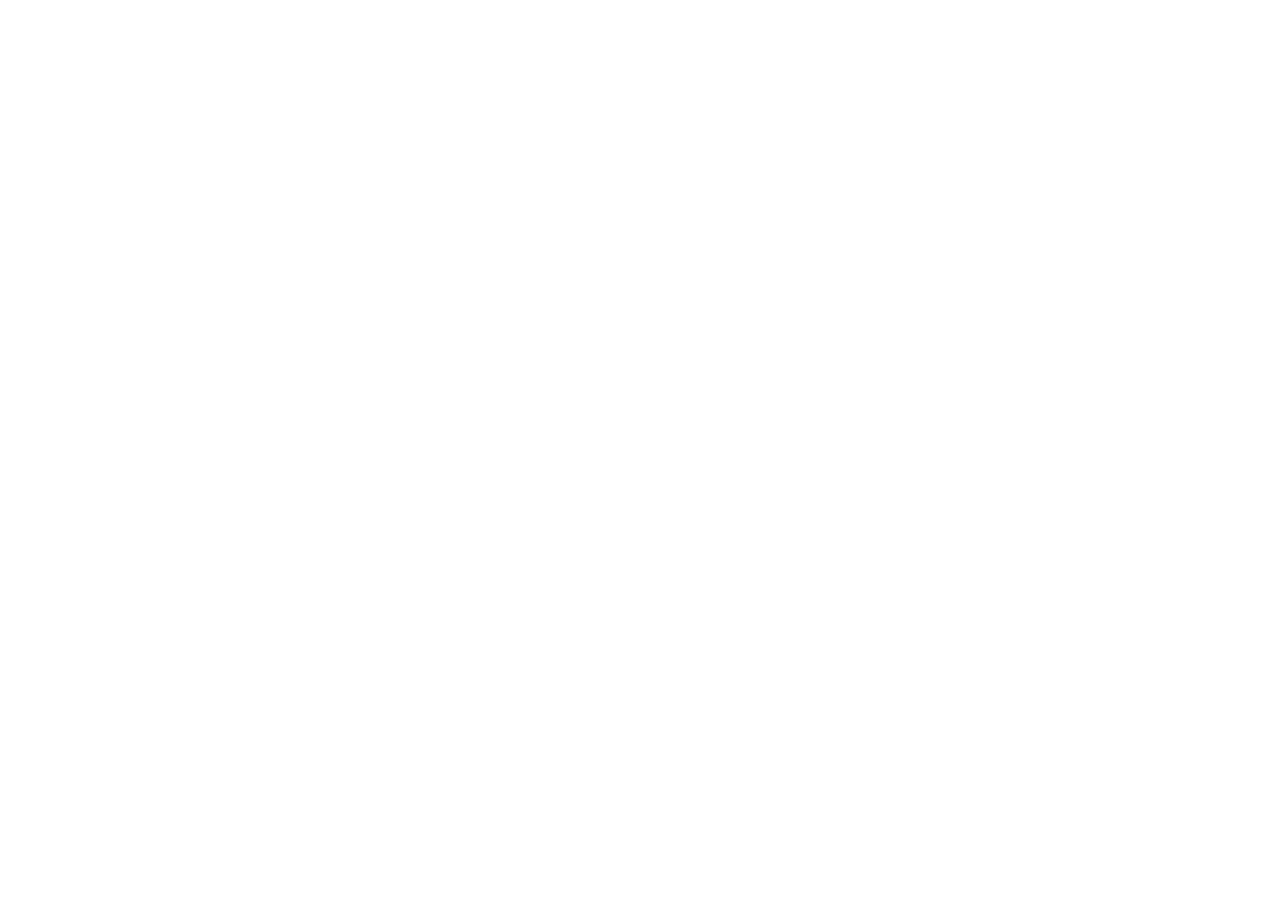
==== index.html @ 6b7f16f5 "starter" ====
<!DOCTYPE html>
<html lang="en">

<head>
    <meta charset="UTF-8">
    <meta name="viewport" content="width=device-width, initial-scale=1.0">
    <title>Portfoilio</title>
</head>

<body>

</body>

</html>
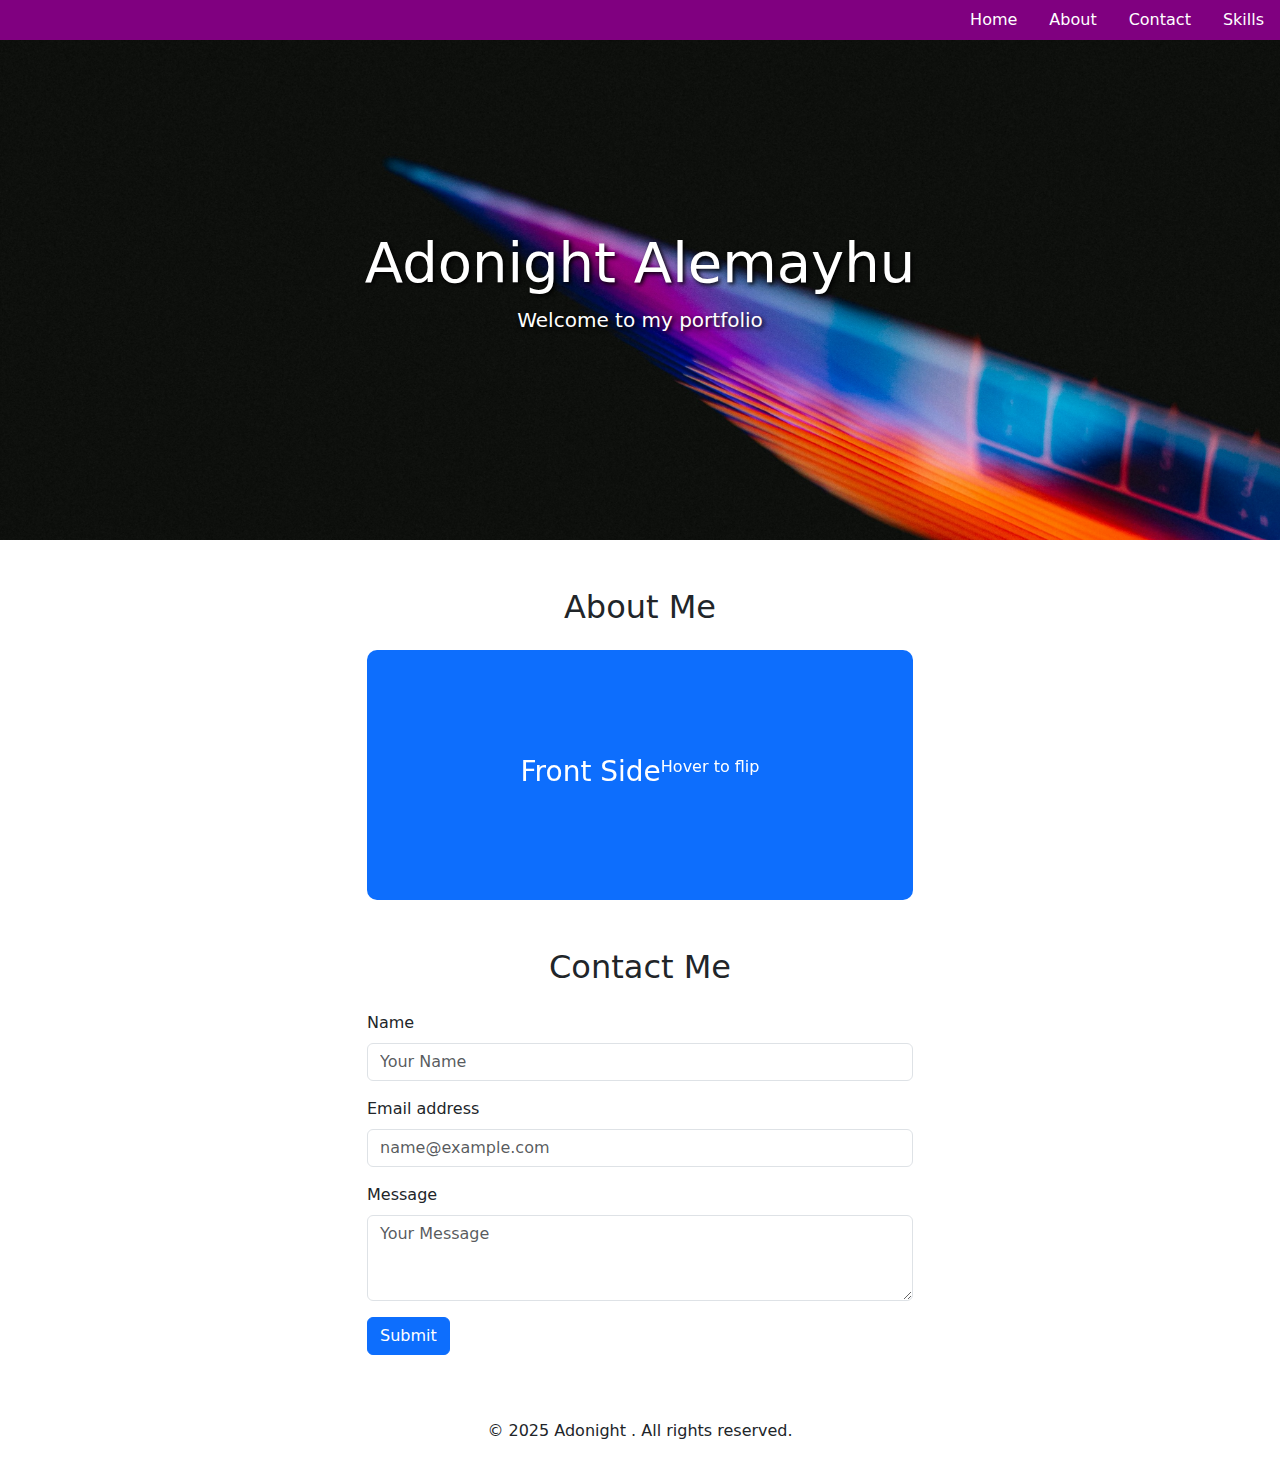
==== commit be1429a2: "bg img and outline" ====
--- a/index.html
+++ b/index.html
@@ -1,14 +1,125 @@
-<!DOCTYPE html>
+<!doctype html>
 <html lang="en">
 
 <head>
-    <meta charset="UTF-8">
-    <meta name="viewport" content="width=device-width, initial-scale=1.0">
-    <title>Portfoilio</title>
+    <meta charset="utf-8">
+    <meta name="viewport" content="width=device-width, initial-scale=1">
+    <title>Bootstrap demo</title>
+    <link href="https://cdn.jsdelivr.net/npm/bootstrap@5.3.3/dist/css/bootstrap.min.css" rel="stylesheet" integrity="sha384-QWTKZyjpPEjISv5WaRU9OFeRpok6YctnYmDr5pNlyT2bRjXh0JMhjY6hW+ALEwIH" crossorigin="anonymous">
+    <style>
+        .flip-card {
+            perspective: 1000px;
+        }
+        
+        .flip-card-inner {
+            width: 100%;
+            height: 250px;
+            transition: transform 0.6s;
+            transform-style: preserve-3d;
+        }
+        
+        .flip-card:hover .flip-card-inner {
+            transform: rotateY(180deg);
+        }
+        
+        .flip-card-front,
+        .flip-card-back {
+            position: absolute;
+            width: 100%;
+            height: 100%;
+            backface-visibility: hidden;
+            display: flex;
+            justify-content: center;
+            align-items: center;
+            border-radius: 10px;
+            padding: 20px;
+            color: white;
+            text-align: center;
+        }
+        
+        .flip-card-front {
+            background: purple;
+        }
+        
+        .flip-card-back {
+            background: darkslateblue;
+            transform: rotateY(180deg);
+        }
+    </style>
+
 </head>
 
 <body>
 
+    <ul class="nav justify-content-end bg-purple" style="background-color: purple;">
+        <li class="nav-item">
+            <a class="nav-link active" aria-current="page" href="#" style="color: white;">Home</a>
+        </li>
+        <li class="nav-item">
+            <a class="nav-link" href="#about" style="color: white;">About</a>
+        </li>
+        <li class="nav-item">
+            <a class="nav-link" href="#" style="color: white;">Contact</a>
+        </li>
+        <li class="nav-item">
+            <a class="nav-link disabled" aria-disabled="true" style="color: white;">Skills</a>
+        </li>
+    </ul>
+    </ul>
+    <div class="jumbotron jumbotron-fluid" style="background-image: url('bg.jpg'); background-size: cover; color: white; text-shadow: 2px 2px 4px #000000; height: 500px;">
+        <div class="container d-flex flex-column justify-content-center align-items-center" style="height: 100%;">
+            <h1 class="display-4 text-center">Adonight Alemayhu</h1>
+            <p class="lead text-center">Welcome to my portfolio</p>
+        </div>
+    </div>
+    <div id="about" class="container my-5">
+        <h2 class="text-center mb-4">About Me</h2>
+        <div class="row justify-content-center">
+            <div class="col-md-6">
+                <div class="flip-card">
+                    <div class="flip-card-inner">
+                        <div class="flip-card-front bg-primary text-white">
+                            <h3>Front Side</h3>
+                            <p>Hover to flip</p>
+                        </div>
+                        <div class="flip-card-back bg-secondary text-white">
+                            <h3>Back Side</h3>
+                            <p>More information about me.</p>
+                        </div>
+                    </div>
+                </div>
+            </div>
+        </div>
+    </div>
+    </div>
+
+    <div id="contact" class="container my-5">
+        <h2 class="text-center mb-4">Contact Me</h2>
+        <div class="row justify-content-center">
+            <div class="col-md-6">
+                <form>
+                    <div class="mb-3">
+                        <label for="name" class="form-label">Name</label>
+                        <input type="text" class="form-control" id="name" placeholder="Your Name">
+                    </div>
+                    <div class="mb-3">
+                        <label for="email" class="form-label">Email address</label>
+                        <input type="email" class="form-control" id="email" placeholder="name@example.com">
+                    </div>
+                    <div class="mb-3">
+                        <label for="message" class="form-label">Message</label>
+                        <textarea class="form-control" id="message" rows="3" placeholder="Your Message"></textarea>
+                    </div>
+                    <button type="submit" class="btn btn-primary">Submit</button>
+                </form>
+            </div>
+        </div>
+    </div>
+
+    <script src="https://cdn.jsdelivr.net/npm/bootstrap@5.3.3/dist/js/bootstrap.bundle.min.js" integrity="sha384-YvpcrYf0tY3lHB60NNkmXc5s9fDVZLESaAA55NDzOxhy9GkcIdslK1eN7N6jIeHz" crossorigin="anonymous"></script>
 </body>
+<footer class="text-center p-3">
+    <p>&copy; 2025 Adonight . All rights reserved.</p>
+</footer>
 
 </html>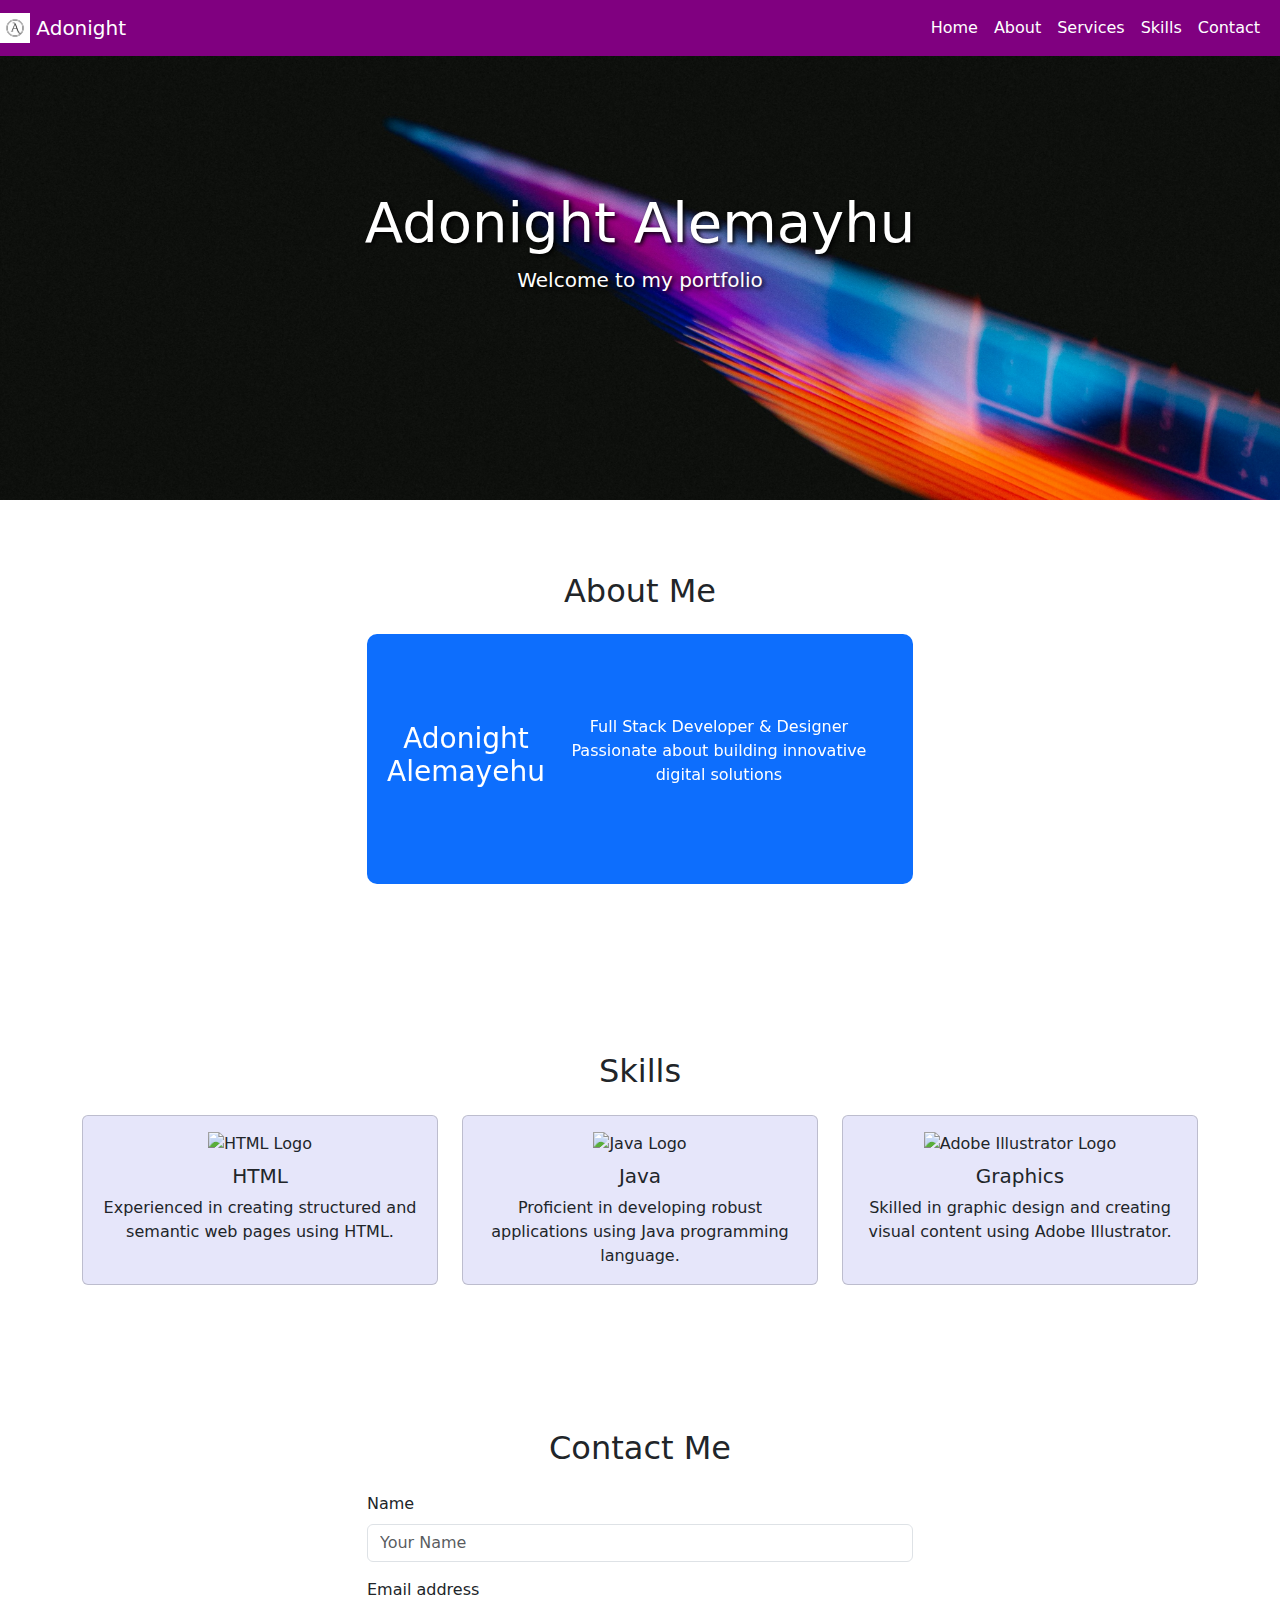
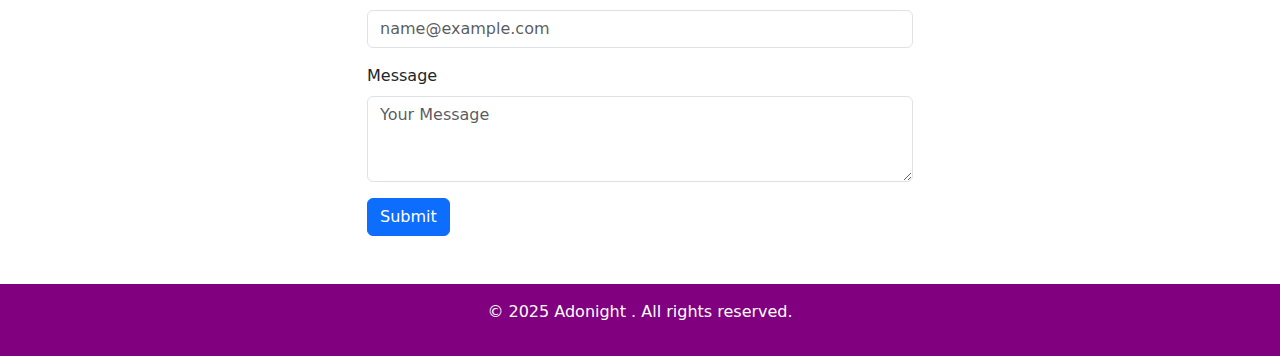
==== commit 6822e947: "logo added and skills" ====
--- a/index.html
+++ b/index.html
@@ -50,28 +50,44 @@
 </head>
 
 <body>
+    <nav class="navbar navbar-expand-lg navbar-dark" style="background-color: purple; position: fixed; width: 100%; z-index: 1000;">
+        <a class="navbar-brand" href="#">
+            <img src="logo.png" alt="Logo" width="30" height="30" class="d-inline-block align-top"> Adonight
+        </a>
+        <div class="container-fluid">
+            <button class="navbar-toggler" type="button" data-bs-toggle="collapse" data-bs-target="#navbarNav" aria-controls="navbarNav" aria-expanded="false" aria-label="Toggle navigation">
+                <span class="navbar-toggler-icon"></span>
+            </button>
+            <div class="collapse navbar-collapse justify-content-end" id="navbarNav">
+                <!-- Right align -->
+                <ul class="navbar-nav">
+                    <li class="nav-item">
+                        <a class="nav-link active" aria-current="page" href="#" style="color: white;">Home</a>
+                    </li>
+                    <li class="nav-item">
+                        <a class="nav-link" href="#about" style="color: white;">About</a>
+                    </li>
+                    <li class="nav-item">
+                        <a class="nav-link" href="#services" style="color: white;">Services</a>
+                        <!-- Added Services -->
+                    </li>
+                    <li class="nav-item">
+                        <a class="nav-link" href="#skills" style="color: white;">Skills</a>
+                    </li>
+                    <li class="nav-item">
+                        <a class="nav-link" href="#contact" style="color: white;">Contact</a>
+                    </li>
+                </ul>
+            </div>
+        </div>
+    </nav>
 
-    <ul class="nav justify-content-end bg-purple" style="background-color: purple;">
-        <li class="nav-item">
-            <a class="nav-link active" aria-current="page" href="#" style="color: white;">Home</a>
-        </li>
-        <li class="nav-item">
-            <a class="nav-link" href="#about" style="color: white;">About</a>
-        </li>
-        <li class="nav-item">
-            <a class="nav-link" href="#" style="color: white;">Contact</a>
-        </li>
-        <li class="nav-item">
-            <a class="nav-link disabled" aria-disabled="true" style="color: white;">Skills</a>
-        </li>
-    </ul>
-    </ul>
     <div class="jumbotron jumbotron-fluid" style="background-image: url('bg.jpg'); background-size: cover; color: white; text-shadow: 2px 2px 4px #000000; height: 500px;">
         <div class="container d-flex flex-column justify-content-center align-items-center" style="height: 100%;">
             <h1 class="display-4 text-center">Adonight Alemayhu</h1>
             <p class="lead text-center">Welcome to my portfolio</p>
         </div>
-    </div>
+    </div><br>
     <div id="about" class="container my-5">
         <h2 class="text-center mb-4">About Me</h2>
         <div class="row justify-content-center">
@@ -79,12 +95,12 @@
                 <div class="flip-card">
                     <div class="flip-card-inner">
                         <div class="flip-card-front bg-primary text-white">
-                            <h3>Front Side</h3>
-                            <p>Hover to flip</p>
+                            <h3>Adonight Alemayehu</h3>
+                            <p> Full Stack Developer & Designer Passionate about building innovative digital solutions</p>
                         </div>
                         <div class="flip-card-back bg-secondary text-white">
-                            <h3>Back Side</h3>
-                            <p>More information about me.</p>
+                            <h3>More About Me </h3>
+                            <p>Hi, I'm a 3rd-year Computer Science student with expertise in web development, Al, and UI/UX design. I love creating solutions that solve real-world problems. Skills: Web Development (HTML, CSS, JavaScript) UI/UX Design (Figma)</p>
                         </div>
                     </div>
                 </div>
@@ -92,7 +108,48 @@
         </div>
     </div>
     </div>
+    <br>
+    <br>
+    <br>
+    <div id="skills" class="container my-5">
+        <h2 class="text-center mb-4">Skills</h2>
+        <div class="row gy-3">
+            <div class="col-md-4">
+                <div class="card text-center h-100" style="background-color: #E6E6FA;">
+                    <div class="card-body">
+                        <img src="https://upload.wikimedia.org/wikipedia/commons/6/61/HTML5_logo_and_wordmark.svg" alt="HTML Logo" width="50">
+                        <h5 class="card-title mt-2">HTML</h5>
+                        <p class="card-text">Experienced in creating structured and semantic web pages using HTML.</p>
+                    </div>
+                </div>
+            </div>
+            <div class="col-md-4">
+                <div class="card text-center h-100" style="background-color: #E6E6FA;">
+                    <div class="card-body">
+                        <img src="https://upload.wikimedia.org/wikipedia/en/3/30/Java_programming_language_logo.svg" alt="Java Logo" width="50">
+                        <h5 class="card-title mt-2">Java</h5>
+                        <p class="card-text">Proficient in developing robust applications using Java programming language.</p>
+                    </div>
+                </div>
+            </div>
+            <div class="col-md-4">
+                <div class="card text-center h-100" style="background-color: #E6E6FA;">
+                    <div class="card-body">
+                        <img src="https://upload.wikimedia.org/wikipedia/commons/f/fb/Adobe_Illustrator_CC_icon.svg" alt="Adobe Illustrator Logo" width="50">
+                        <h5 class="card-title mt-2">Graphics</h5>
+                        <p class="card-text">Skilled in graphic design and creating visual content using Adobe Illustrator.</p>
+                    </div>
+                </div>
+            </div>
+        </div>
+    </div>
 
+
+
+
+
+    <br>
+    <br>
     <div id="contact" class="container my-5">
         <h2 class="text-center mb-4">Contact Me</h2>
         <div class="row justify-content-center">
@@ -118,8 +175,10 @@
 
     <script src="https://cdn.jsdelivr.net/npm/bootstrap@5.3.3/dist/js/bootstrap.bundle.min.js" integrity="sha384-YvpcrYf0tY3lHB60NNkmXc5s9fDVZLESaAA55NDzOxhy9GkcIdslK1eN7N6jIeHz" crossorigin="anonymous"></script>
 </body>
-<footer class="text-center p-3">
+<footer class="text-center p-3" style="background-color: purple; color: white;">
     <p>&copy; 2025 Adonight . All rights reserved.</p>
 </footer>
 
+
+
 </html>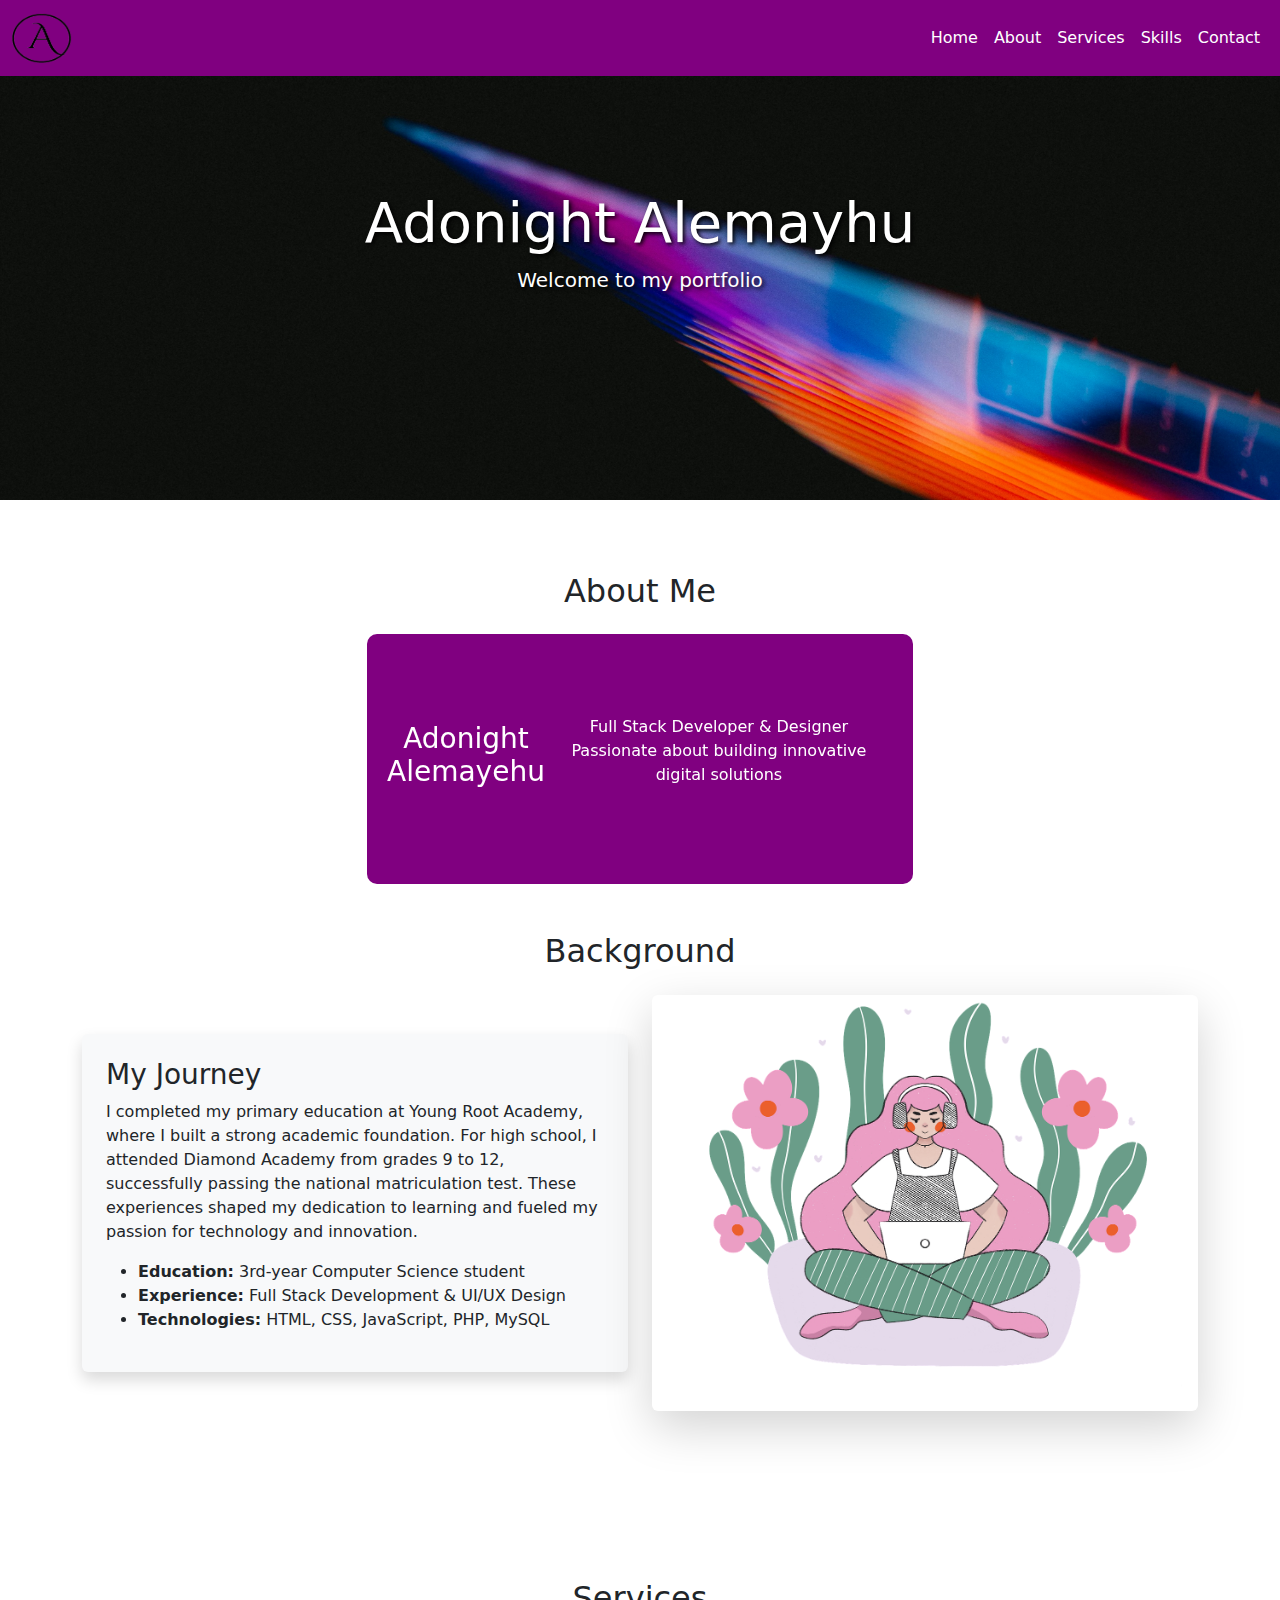
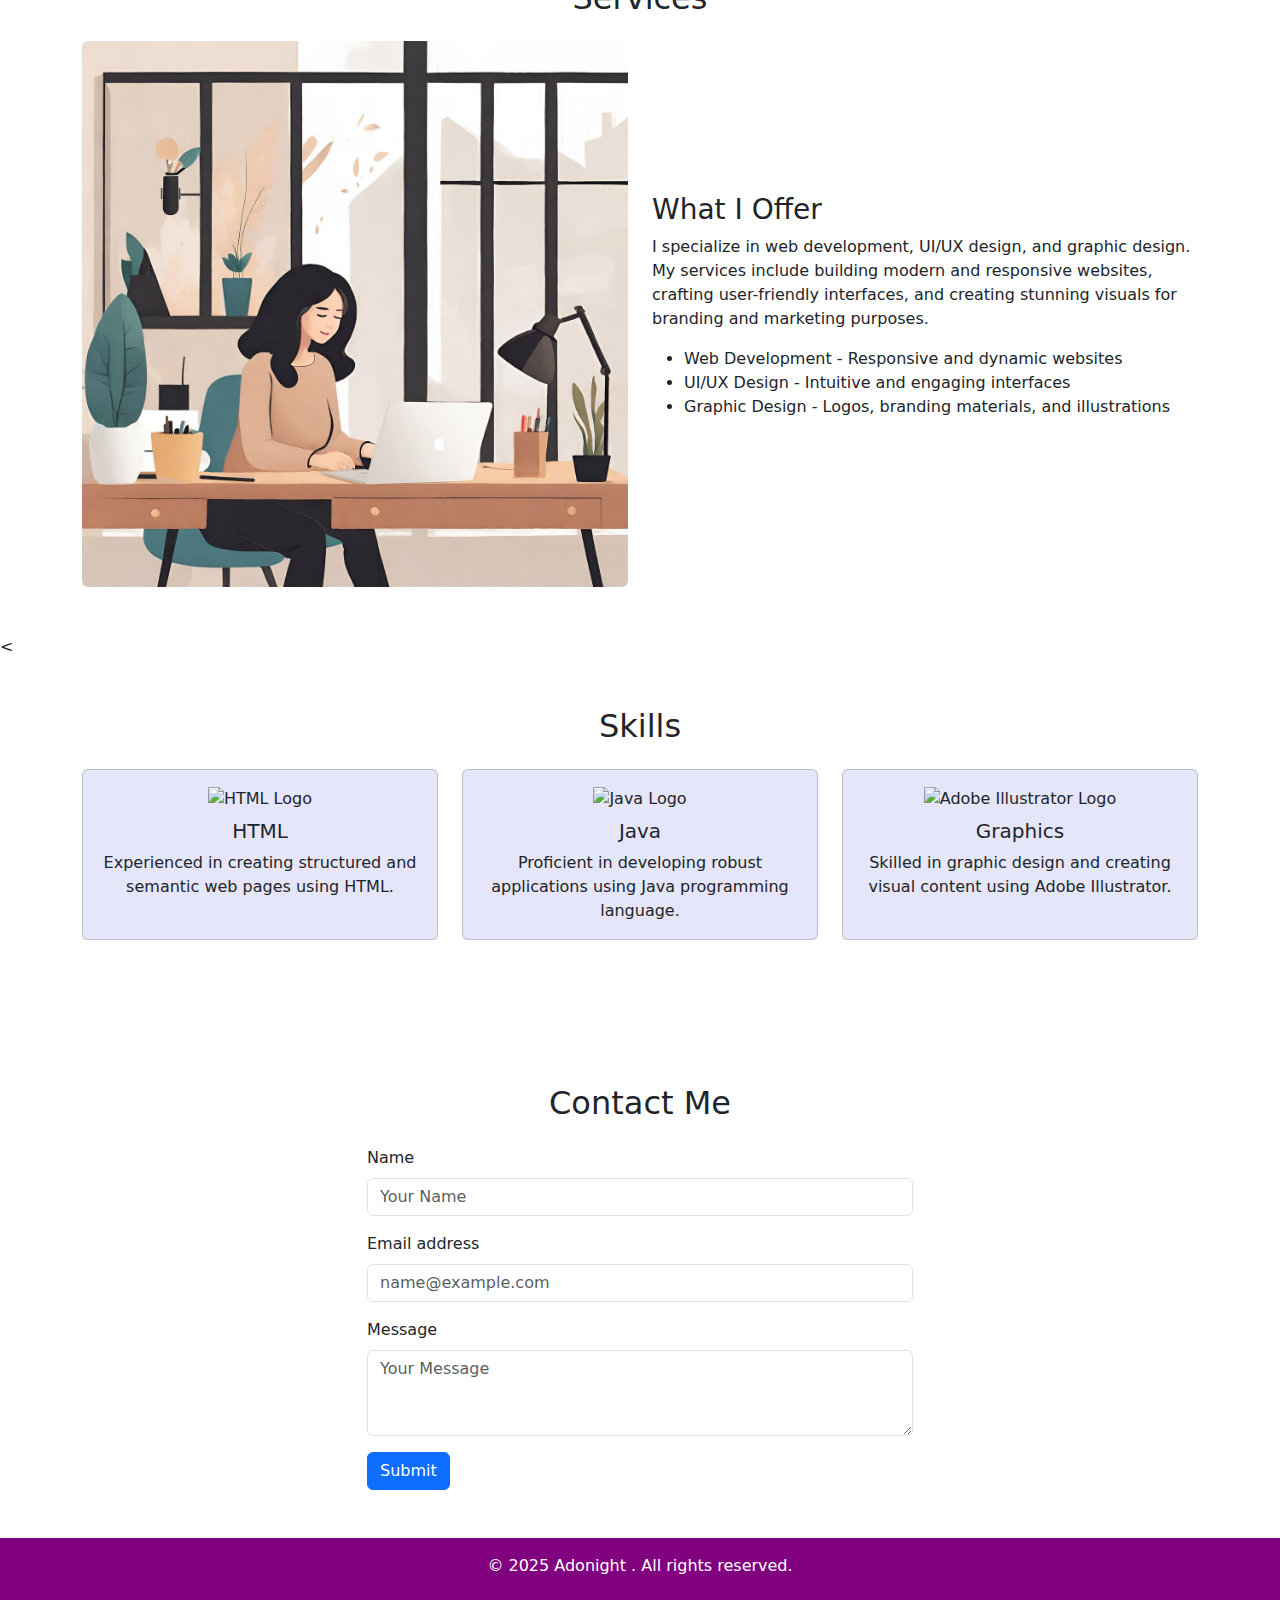
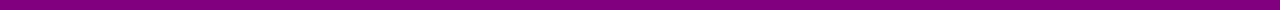
==== commit 0d6d6ed1: "finalizing" ====
--- a/index.html
+++ b/index.html
@@ -4,7 +4,7 @@
 <head>
     <meta charset="utf-8">
     <meta name="viewport" content="width=device-width, initial-scale=1">
-    <title>Bootstrap demo</title>
+    <title>My portifolio</title>
     <link href="https://cdn.jsdelivr.net/npm/bootstrap@5.3.3/dist/css/bootstrap.min.css" rel="stylesheet" integrity="sha384-QWTKZyjpPEjISv5WaRU9OFeRpok6YctnYmDr5pNlyT2bRjXh0JMhjY6hW+ALEwIH" crossorigin="anonymous">
     <style>
         .flip-card {
@@ -38,7 +38,7 @@
         }
         
         .flip-card-front {
-            background: purple;
+            background: rgb(166, 12, 166);
         }
         
         .flip-card-back {
@@ -50,16 +50,16 @@
 </head>
 
 <body>
+
     <nav class="navbar navbar-expand-lg navbar-dark" style="background-color: purple; position: fixed; width: 100%; z-index: 1000;">
-        <a class="navbar-brand" href="#">
-            <img src="logo.png" alt="Logo" width="30" height="30" class="d-inline-block align-top"> Adonight
-        </a>
         <div class="container-fluid">
+            <a class="navbar-brand d-flex align-items-center" href="#">
+                <img src="logo.png" alt="Logo" width="60" height="50" class="d-inline-block align-top" style="max-height: 50px;">
+            </a>
             <button class="navbar-toggler" type="button" data-bs-toggle="collapse" data-bs-target="#navbarNav" aria-controls="navbarNav" aria-expanded="false" aria-label="Toggle navigation">
                 <span class="navbar-toggler-icon"></span>
             </button>
             <div class="collapse navbar-collapse justify-content-end" id="navbarNav">
-                <!-- Right align -->
                 <ul class="navbar-nav">
                     <li class="nav-item">
                         <a class="nav-link active" aria-current="page" href="#" style="color: white;">Home</a>
@@ -69,7 +69,6 @@
                     </li>
                     <li class="nav-item">
                         <a class="nav-link" href="#services" style="color: white;">Services</a>
-                        <!-- Added Services -->
                     </li>
                     <li class="nav-item">
                         <a class="nav-link" href="#skills" style="color: white;">Skills</a>
@@ -94,24 +93,71 @@
             <div class="col-md-6">
                 <div class="flip-card">
                     <div class="flip-card-inner">
-                        <div class="flip-card-front bg-primary text-white">
+                        <div class="flip-card-front text-white" style="background-color: purple;">
                             <h3>Adonight Alemayehu</h3>
-                            <p> Full Stack Developer & Designer Passionate about building innovative digital solutions</p>
+                            <p>Full Stack Developer & Designer Passionate about building innovative digital solutions</p>
                         </div>
                         <div class="flip-card-back bg-secondary text-white">
-                            <h3>More About Me </h3>
-                            <p>Hi, I'm a 3rd-year Computer Science student with expertise in web development, Al, and UI/UX design. I love creating solutions that solve real-world problems. Skills: Web Development (HTML, CSS, JavaScript) UI/UX Design (Figma)</p>
+                            <h3>More About Me</h3>
+                            <p>Hi, I'm a 3rd-year Computer Science student with expertise in web development and UI/UX design. I love creating solutions that solve real-world problems.</p>
+
                         </div>
                     </div>
                 </div>
             </div>
         </div>
     </div>
+    <div id="background" class="container my-5">
+        <h2 class="text-center mb-4">Background</h2>
+        <div class="row align-items-center">
+            <div class="col-md-6">
+                <div class="p-4 bg-light rounded shadow">
+                    <h3>My Journey</h3>
+                    <p>
+                        I completed my primary education at Young Root Academy, where I built a strong academic foundation. For high school, I attended Diamond Academy from grades 9 to 12, successfully passing the national matriculation test. These experiences shaped my dedication
+                        to learning and fueled my passion for technology and innovation.
+                    </p>
+                    <ul>
+                        <li><strong>Education:</strong> 3rd-year Computer Science student</li>
+                        <li><strong>Experience:</strong> Full Stack Development & UI/UX Design</li>
+                        <li><strong>Technologies:</strong> HTML, CSS, JavaScript, PHP, MySQL</li>
+                    </ul>
+                </div>
+            </div>
+            <div class="col-md-6">
+                <img src="about.png" alt="Background Image" class="img-fluid rounded shadow-lg">
+            </div>
+        </div>
     </div>
+
     <br>
     <br>
     <br>
-    <div id="skills" class="container my-5">
+
+    <div id="services" class="container my-5">
+        <h2 class="text-center mb-4">Services</h2>
+        <div class="row align-items-center">
+            <div class="col-md-6">
+                <img src="serivce.png" alt="Services Image" class="img-fluid rounded">
+            </div><br><br><br>
+            <div class="col-md-6">
+                <h3>What I Offer</h3>
+                <p>
+                    I specialize in web development, UI/UX design, and graphic design. My services include building modern and responsive websites, crafting user-friendly interfaces, and creating stunning visuals for branding and marketing purposes.
+                </p>
+                <ul>
+                    <li>Web Development - Responsive and dynamic websites</li>
+                    <li>UI/UX Design - Intuitive and engaging interfaces</li>
+                    <li>Graphic Design - Logos, branding materials, and illustrations</li>
+                </ul>
+            </div>
+        </div>
+    </div>
+
+
+
+
+    < <div id="skills" class="container my-5">
         <h2 class="text-center mb-4">Skills</h2>
         <div class="row gy-3">
             <div class="col-md-4">
@@ -142,38 +188,38 @@
                 </div>
             </div>
         </div>
-    </div>
-
-
-
-
-
-    <br>
-    <br>
-    <div id="contact" class="container my-5">
-        <h2 class="text-center mb-4">Contact Me</h2>
-        <div class="row justify-content-center">
-            <div class="col-md-6">
-                <form>
-                    <div class="mb-3">
-                        <label for="name" class="form-label">Name</label>
-                        <input type="text" class="form-control" id="name" placeholder="Your Name">
-                    </div>
-                    <div class="mb-3">
-                        <label for="email" class="form-label">Email address</label>
-                        <input type="email" class="form-control" id="email" placeholder="name@example.com">
-                    </div>
-                    <div class="mb-3">
-                        <label for="message" class="form-label">Message</label>
-                        <textarea class="form-control" id="message" rows="3" placeholder="Your Message"></textarea>
-                    </div>
-                    <button type="submit" class="btn btn-primary">Submit</button>
-                </form>
-            </div>
-        </div>
-    </div>
-
-    <script src="https://cdn.jsdelivr.net/npm/bootstrap@5.3.3/dist/js/bootstrap.bundle.min.js" integrity="sha384-YvpcrYf0tY3lHB60NNkmXc5s9fDVZLESaAA55NDzOxhy9GkcIdslK1eN7N6jIeHz" crossorigin="anonymous"></script>
+        </div>
+
+
+
+
+
+        <br>
+        <br>
+        <div id="contact" class="container my-5">
+            <h2 class="text-center mb-4">Contact Me</h2>
+            <div class="row justify-content-center">
+                <div class="col-md-6">
+                    <form>
+                        <div class="mb-3">
+                            <label for="name" class="form-label">Name</label>
+                            <input type="text" class="form-control" id="name" placeholder="Your Name">
+                        </div>
+                        <div class="mb-3">
+                            <label for="email" class="form-label">Email address</label>
+                            <input type="email" class="form-control" id="email" placeholder="name@example.com">
+                        </div>
+                        <div class="mb-3">
+                            <label for="message" class="form-label">Message</label>
+                            <textarea class="form-control" id="message" rows="3" placeholder="Your Message"></textarea>
+                        </div>
+                        <button type="submit" class="btn btn-primary">Submit</button>
+                    </form>
+                </div>
+            </div>
+        </div>
+
+        <script src="https://cdn.jsdelivr.net/npm/bootstrap@5.3.3/dist/js/bootstrap.bundle.min.js" integrity="sha384-YvpcrYf0tY3lHB60NNkmXc5s9fDVZLESaAA55NDzOxhy9GkcIdslK1eN7N6jIeHz" crossorigin="anonymous"></script>
 </body>
 <footer class="text-center p-3" style="background-color: purple; color: white;">
     <p>&copy; 2025 Adonight . All rights reserved.</p>
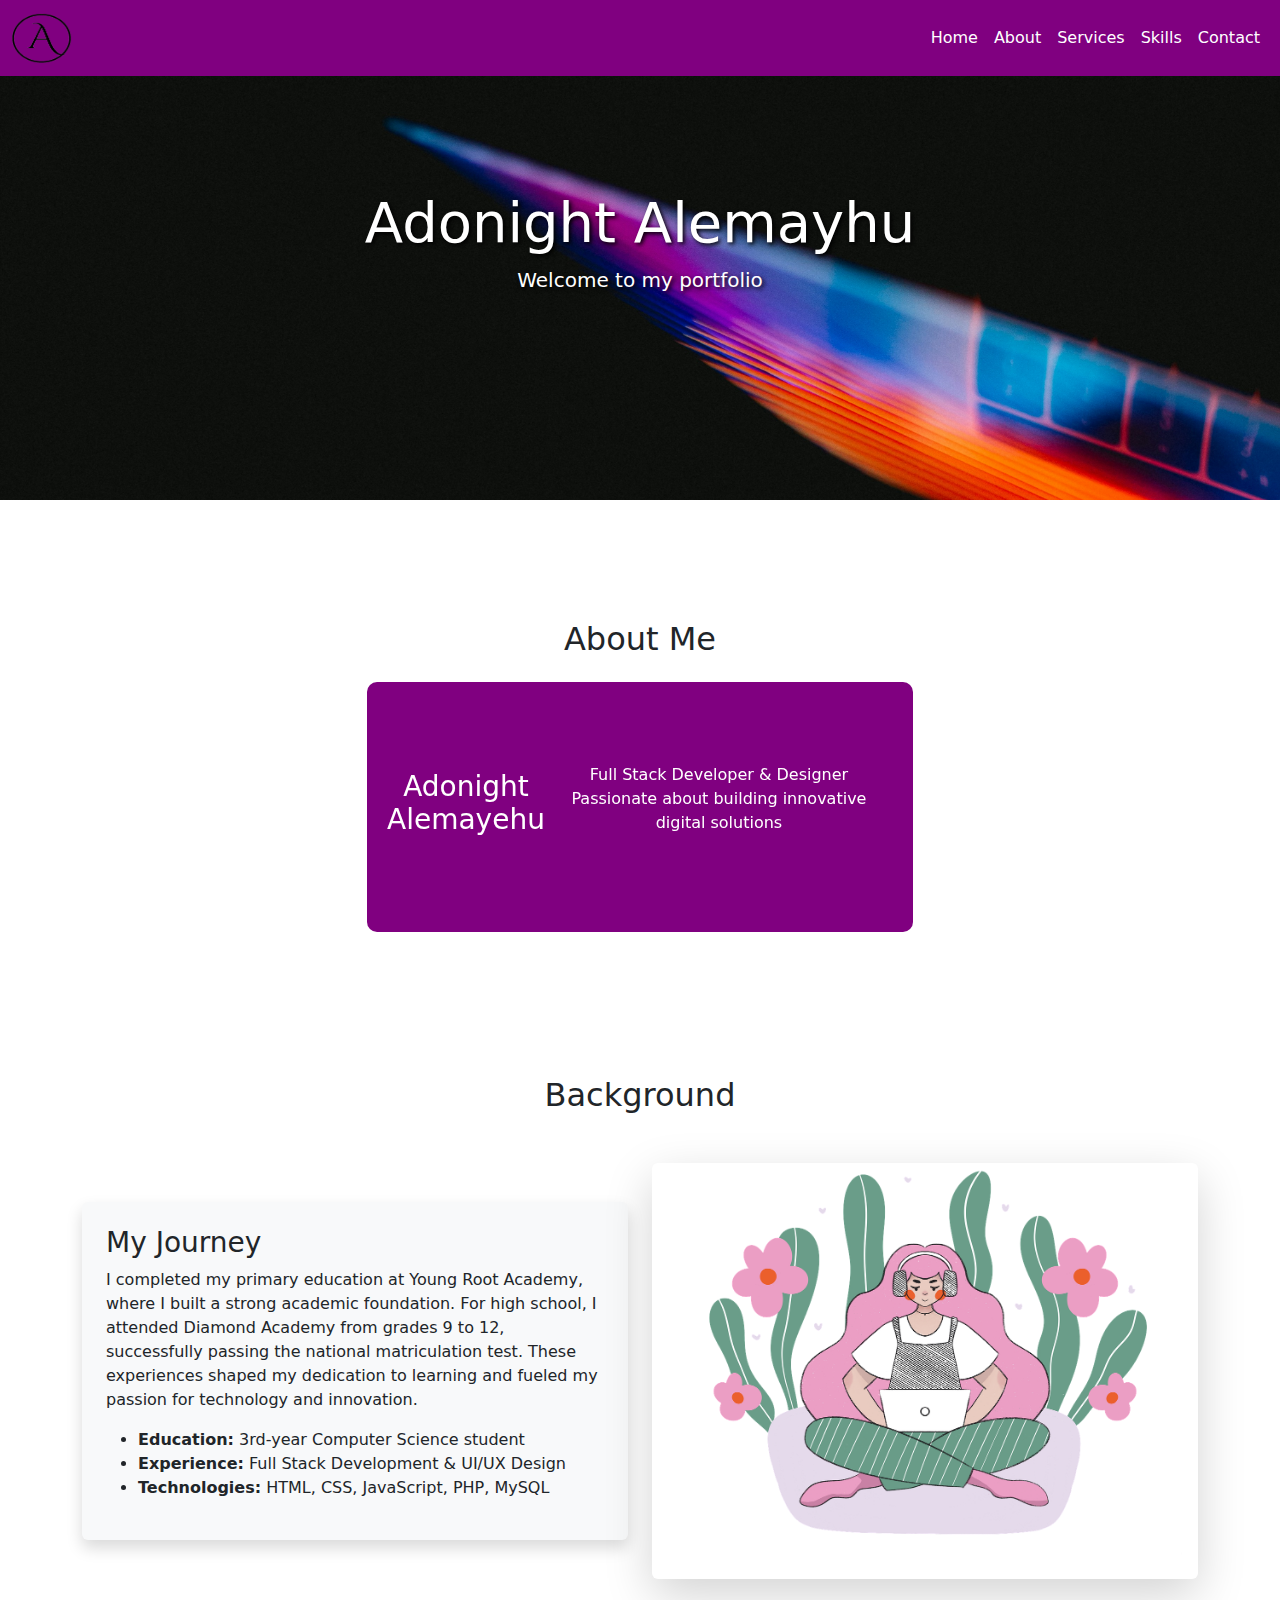
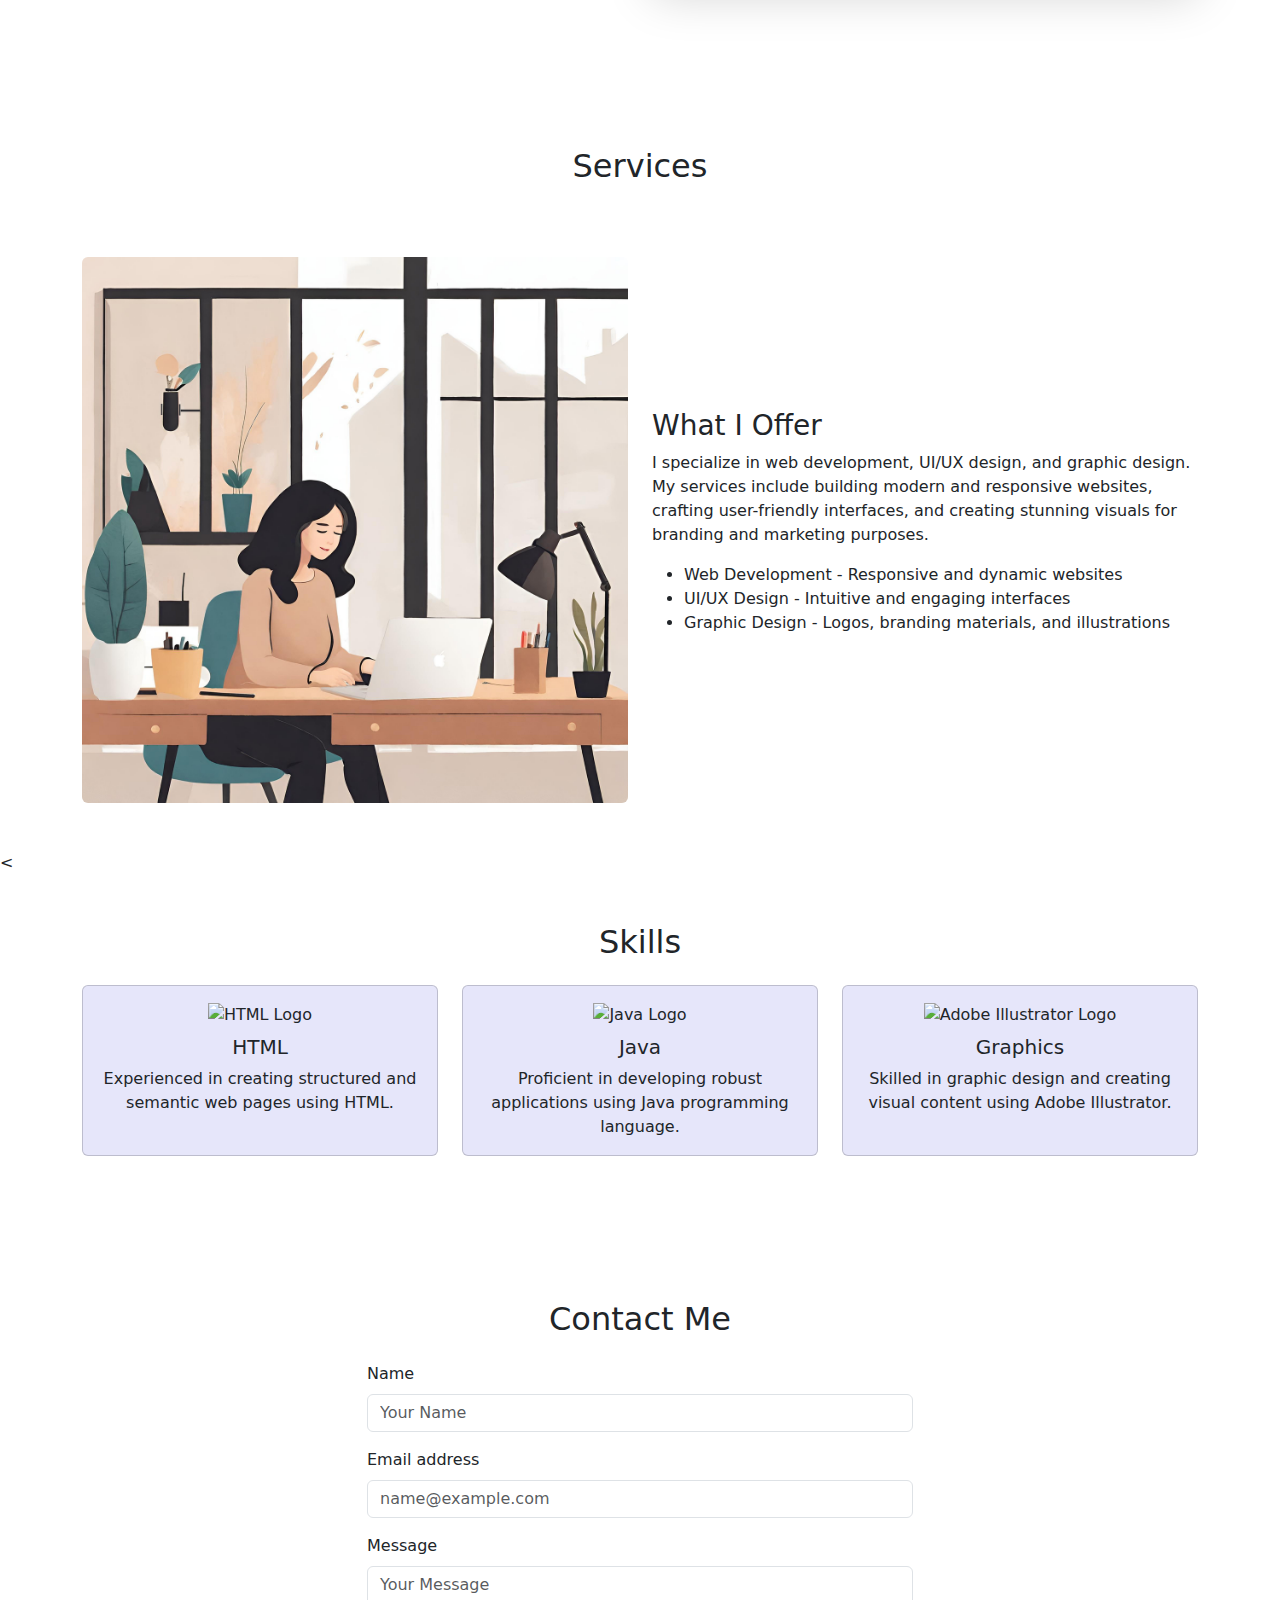
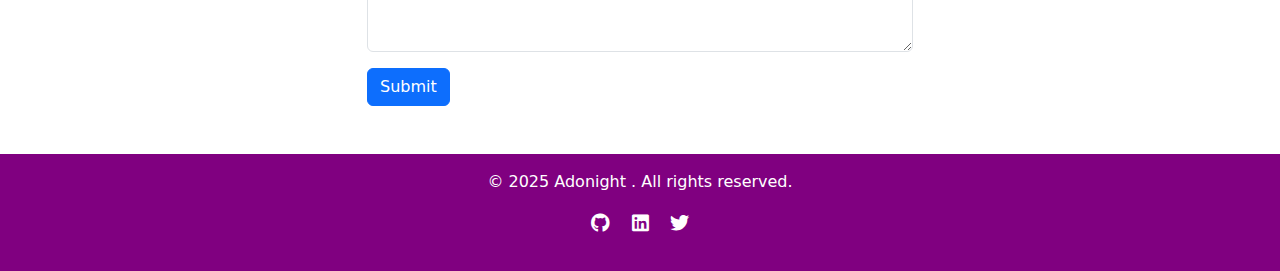
==== commit 8a7f081d: "done" ====
--- a/index.html
+++ b/index.html
@@ -6,6 +6,7 @@
     <meta name="viewport" content="width=device-width, initial-scale=1">
     <title>My portifolio</title>
     <link href="https://cdn.jsdelivr.net/npm/bootstrap@5.3.3/dist/css/bootstrap.min.css" rel="stylesheet" integrity="sha384-QWTKZyjpPEjISv5WaRU9OFeRpok6YctnYmDr5pNlyT2bRjXh0JMhjY6hW+ALEwIH" crossorigin="anonymous">
+    <link rel="stylesheet" href="https://cdnjs.cloudflare.com/ajax/libs/font-awesome/6.0.0/css/all.min.css">
     <style>
         .flip-card {
             perspective: 1000px;
@@ -45,6 +46,21 @@
             background: darkslateblue;
             transform: rotateY(180deg);
         }
+        
+        footer .social-links {
+            margin-bottom: 1rem;
+        }
+        
+        footer .social-links a {
+            color: white;
+            margin: 0 0.5rem;
+            font-size: 1.2rem;
+            transition: color 0.3s;
+        }
+        
+        footer .social-links a:hover {
+            color: var(--accent);
+        }
     </style>
 
 </head>
@@ -86,7 +102,13 @@
             <h1 class="display-4 text-center">Adonight Alemayhu</h1>
             <p class="lead text-center">Welcome to my portfolio</p>
         </div>
-    </div><br>
+    </div>
+
+
+
+
+    <br><br>
+    <br>
     <div id="about" class="container my-5">
         <h2 class="text-center mb-4">About Me</h2>
         <div class="row justify-content-center">
@@ -106,9 +128,9 @@
                 </div>
             </div>
         </div>
-    </div>
+    </div><br><br>
     <div id="background" class="container my-5">
-        <h2 class="text-center mb-4">Background</h2>
+        <h2 class="text-center mb-4">Background</h2><br>
         <div class="row align-items-center">
             <div class="col-md-6">
                 <div class="p-4 bg-light rounded shadow">
@@ -135,7 +157,7 @@
     <br>
 
     <div id="services" class="container my-5">
-        <h2 class="text-center mb-4">Services</h2>
+        <h2 class="text-center mb-4">Services</h2><br><br>
         <div class="row align-items-center">
             <div class="col-md-6">
                 <img src="serivce.png" alt="Services Image" class="img-fluid rounded">
@@ -223,6 +245,11 @@
 </body>
 <footer class="text-center p-3" style="background-color: purple; color: white;">
     <p>&copy; 2025 Adonight . All rights reserved.</p>
+    <div class="social-links">
+        <a href="https://github.com/adualexm" target="_blank"><i class="fab fa-github"></i></a>
+        <a href="https://linkedin.com/" target="_blank"><i class="fab fa-linkedin"></i></a>
+        <a href="https://twitter.com/" target="_blank"><i class="fab fa-twitter"></i></a>
+    </div>
 </footer>
 
 
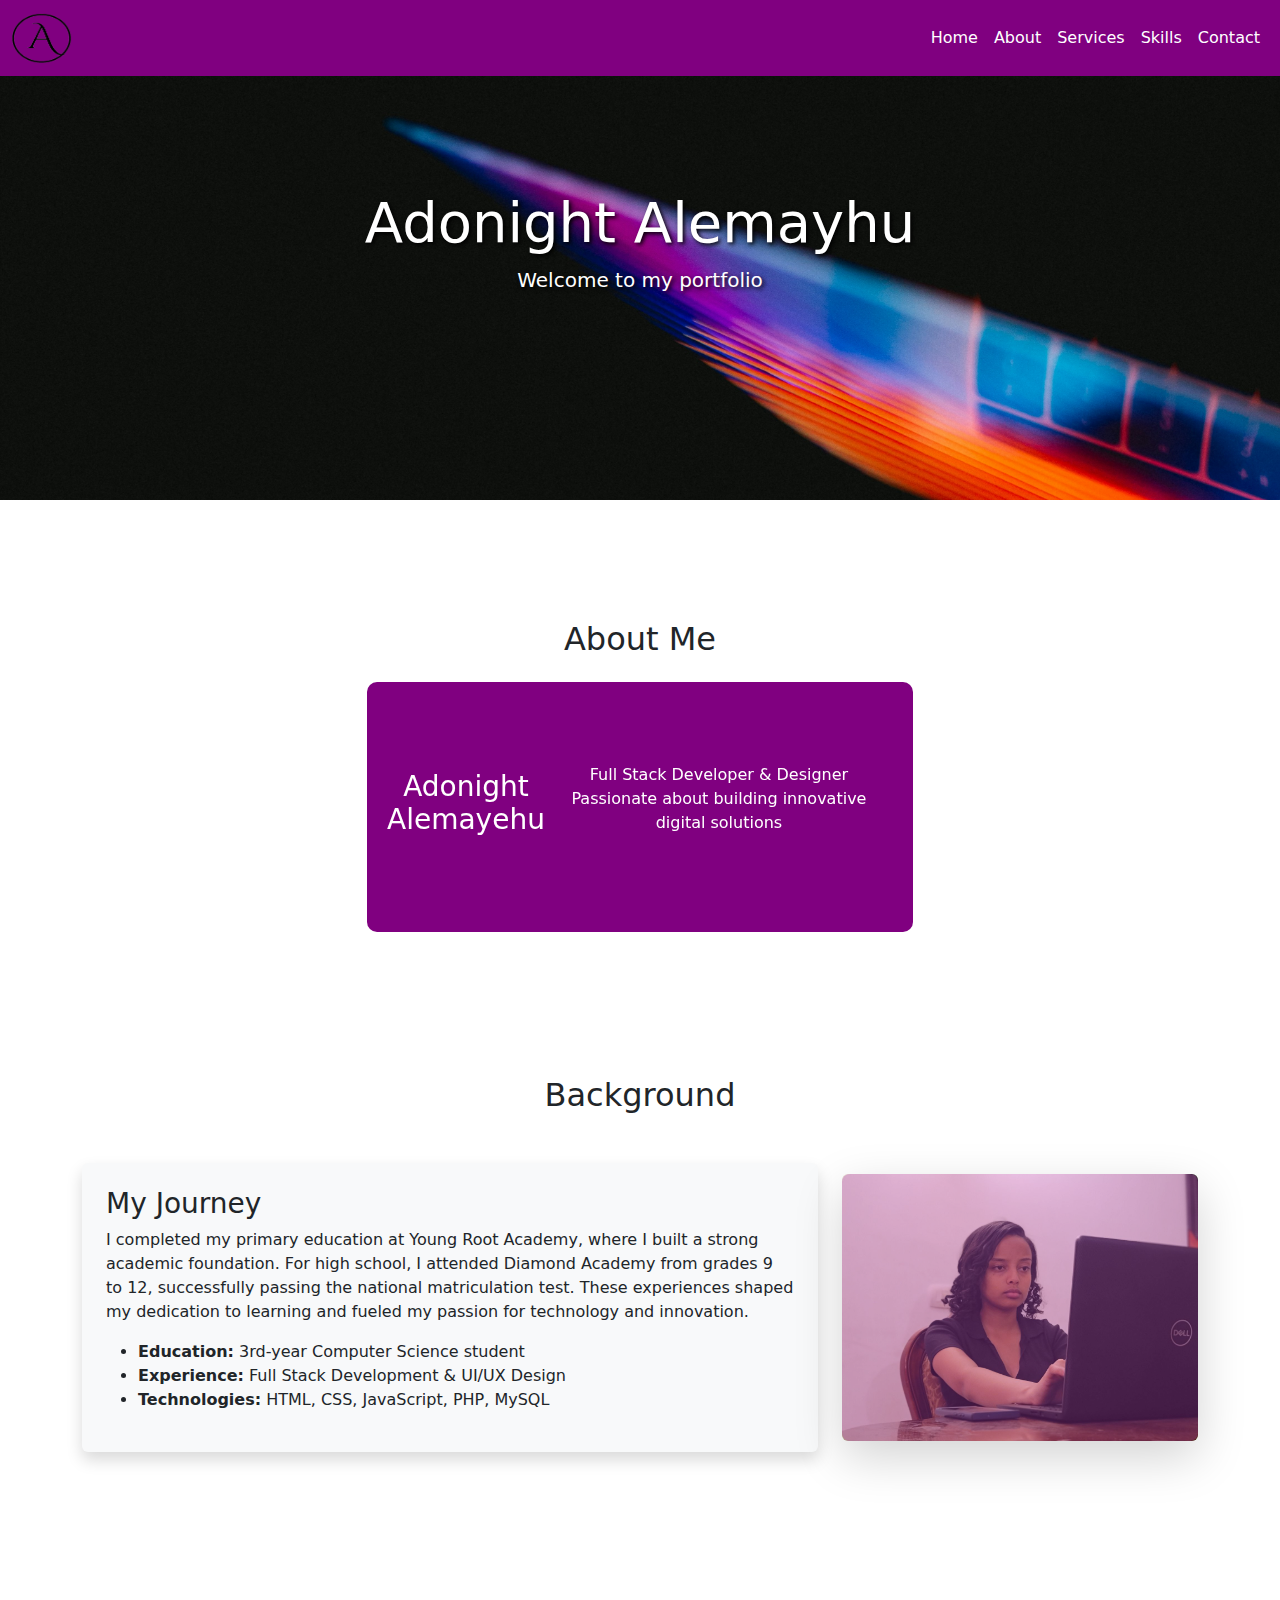
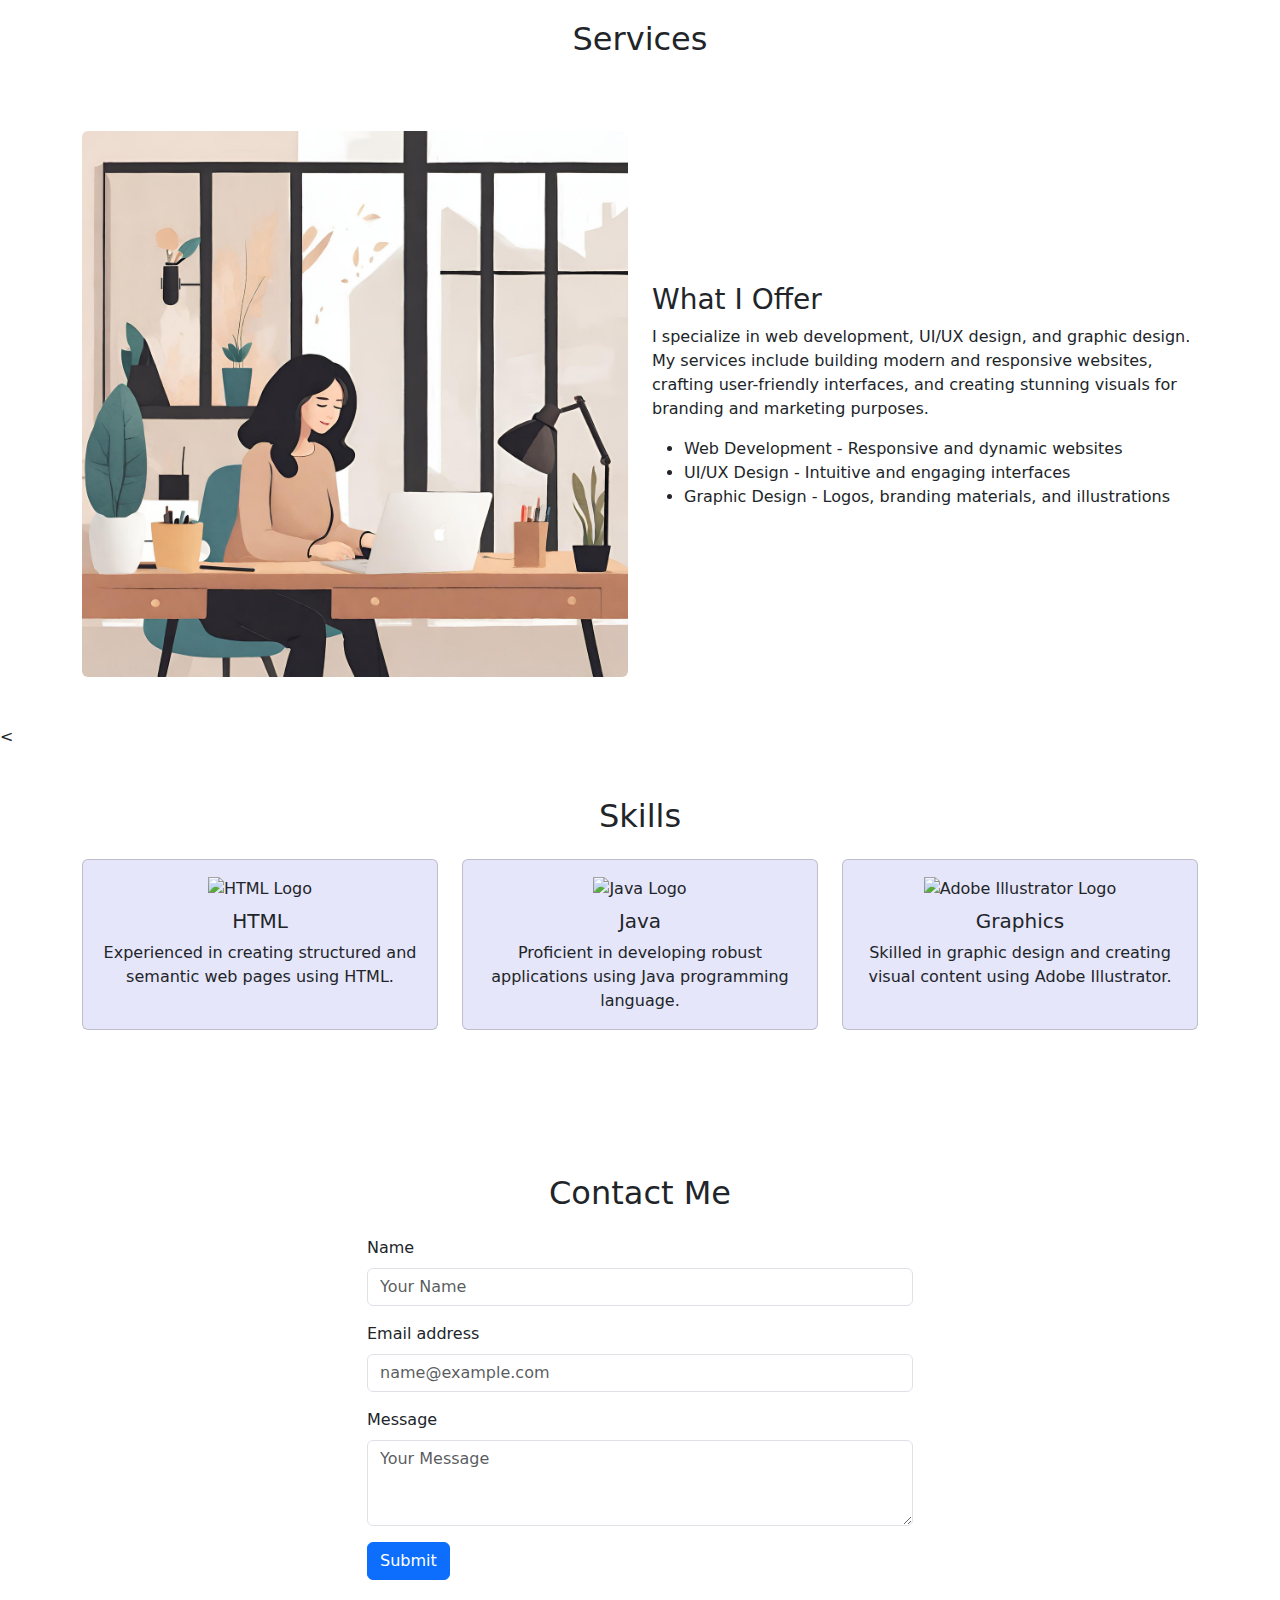
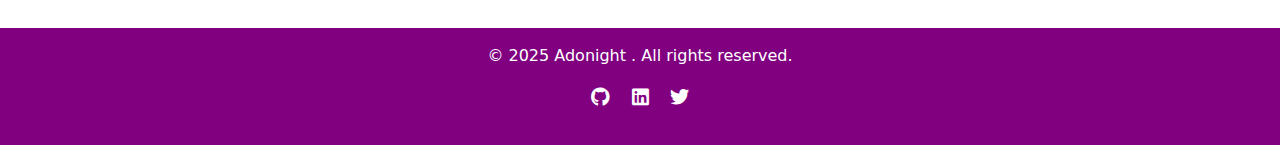
==== commit 27b6f263: "last" ====
--- a/index.html
+++ b/index.html
@@ -132,7 +132,7 @@
     <div id="background" class="container my-5">
         <h2 class="text-center mb-4">Background</h2><br>
         <div class="row align-items-center">
-            <div class="col-md-6">
+            <div class="col-md-8">
                 <div class="p-4 bg-light rounded shadow">
                     <h3>My Journey</h3>
                     <p>
@@ -146,8 +146,11 @@
                     </ul>
                 </div>
             </div>
-            <div class="col-md-6">
-                <img src="about.png" alt="Background Image" class="img-fluid rounded shadow-lg">
+            <div class="col-md-4">
+                <div class="position-relative">
+                    <img src="s.jpg" alt="Background Image" class="img-fluid rounded shadow-lg">
+                    <div class="position-absolute top-0 start-0 w-100 h-100" style="background-color: rgba(190, 59, 194, 0.3); border-radius: 0.5rem;"></div>
+                </div>
             </div>
         </div>
     </div>
